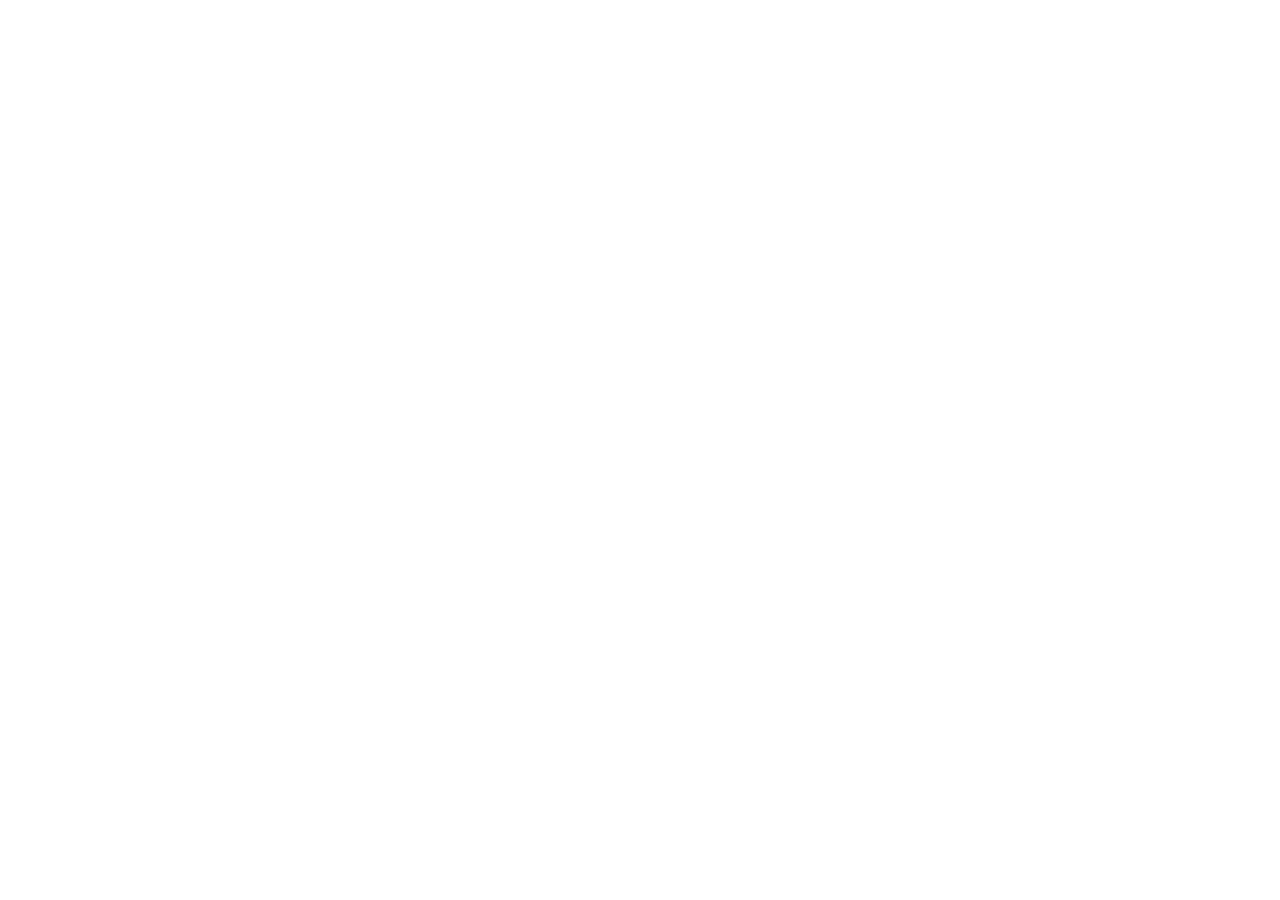
==== index.html @ f49e376a "added new project Abito" ====
<!DOCTYPE html>
<html lang="en">

<head>
    <meta charset="UTF-8">
    <meta name="viewport" content="width=device-width, initial-scale=1.0">
    <title>Abito</title>
</head>

<body>

</body>

</html>
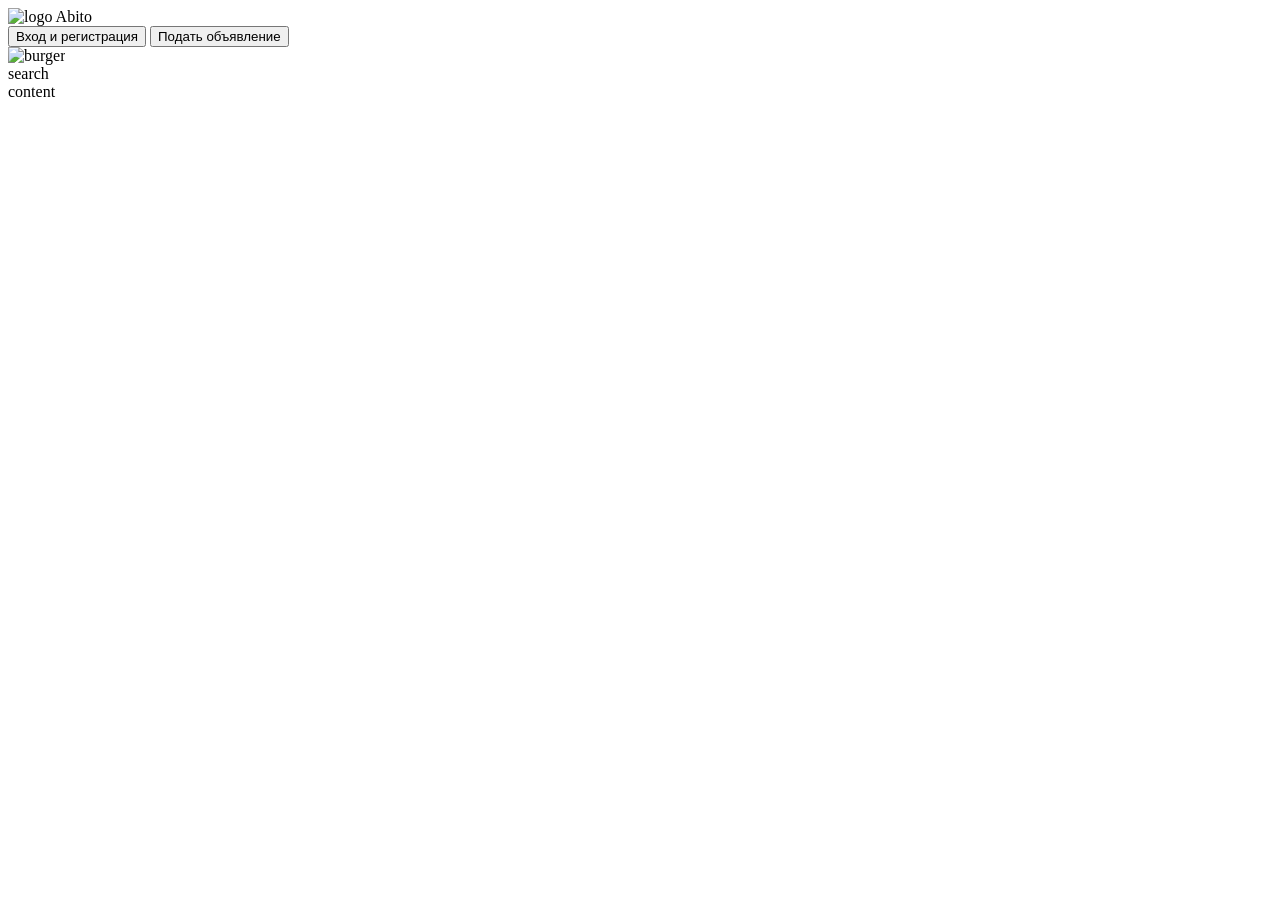
==== commit be35b148: "added new header div" ====
--- a/index.html
+++ b/index.html
@@ -4,11 +4,35 @@
 <head>
     <meta charset="UTF-8">
     <meta name="viewport" content="width=device-width, initial-scale=1.0">
+    <link rel="preconnect" href="https://fonts.googleapis.com">
+    <link rel="preconnect" href="https://fonts.gstatic.com" crossorigin>
+    <link href="https://fonts.googleapis.com/css2?family=Roboto:ital,wght@0,100..900;1,100..900&display=swap"
+        rel="stylesheet">
+    <link rel="stylesheet" href="./style.css">
     <title>Abito</title>
 </head>
 
 <body>
+    <header class="header">
+        <div class="container">
+            <div class="header-box">
+                <div class="header-logo">
+                    <img src="./images/logo.svg" alt="logo">
+                    <span>Abito</span>
+                </div>
+                <div class="header-controls">
+                    <button class="btn btn-outline">Вход и регистрация</button>
+                    <button class="btn btn-primary">Подать объявление</button>
+                </div>
 
+                <div class="header-burger">
+                    <img src="./images/burger.svg" alt="burger">
+                </div>
+            </div>
+        </div>
+    </header>
+    <div class="search">search</div>
+    <main class="content">content</main>
 </body>
 
 </html>
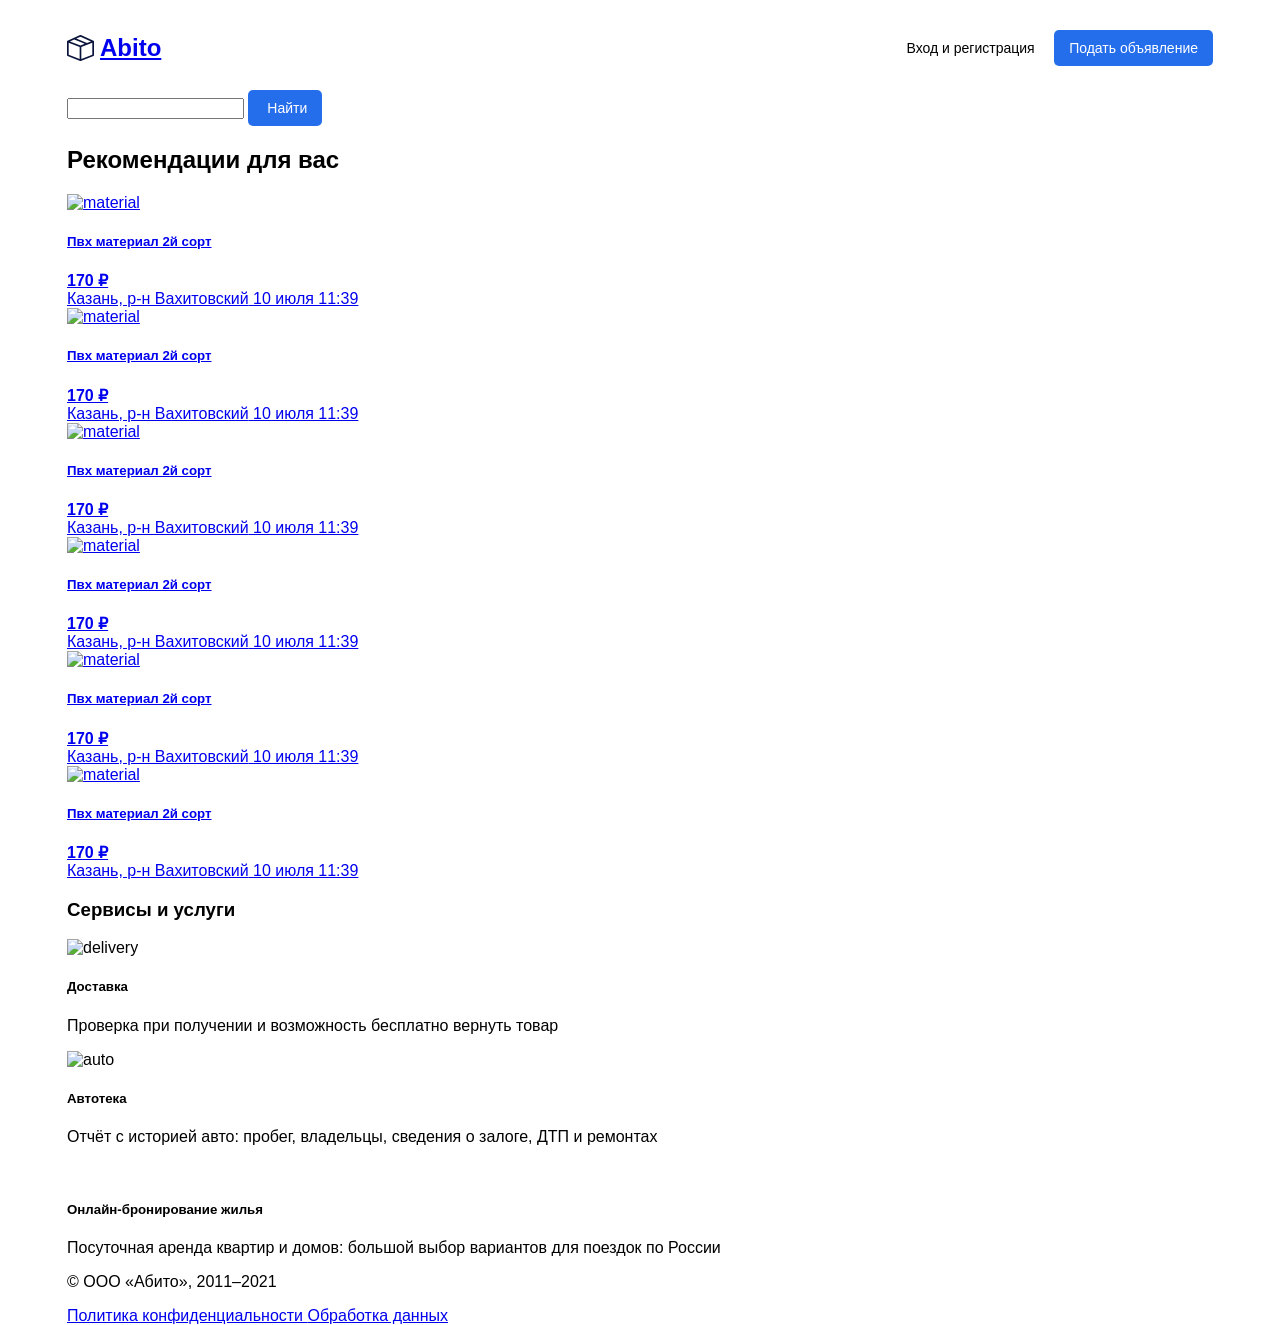
==== commit 54c42259: "added new item" ====
--- a/index.html
+++ b/index.html
@@ -16,10 +16,10 @@
     <header class="header">
         <div class="container">
             <div class="header-box">
-                <div class="header-logo">
+                <a href="./index.html" class="header-logo">
                     <img src="./images/logo.svg" alt="logo">
                     <span>Abito</span>
-                </div>
+                </a>
                 <div class="header-controls">
                     <button class="btn btn-outline">Вход и регистрация</button>
                     <button class="btn btn-primary">Подать объявление</button>
@@ -31,8 +31,176 @@
             </div>
         </div>
     </header>
-    <div class="search">search</div>
-    <main class="content">content</main>
+
+    <main>
+        <section class="search">
+            <div class="container">
+                <div class="search-box">
+                    <input type="text">
+                    <button class="btn btn-primary search-btn">
+                        <img class="search-btn__icon" src="./images/search.svg" alt="">
+                        <span class="search-btn__text">Найти</span>
+                    </button>
+                </div>
+            </div>
+        </section>
+
+        <section class="content">
+            <div class="container">
+                <div class="content-box">
+                    <div class="content-main">
+                        <h2 class="content-main__title">Рекомендации для вас</h2>
+
+                        <div class="content-main__list">
+                            <a href="./product.html" class="content-main__list-item">
+                                <div class="content-main__list-item--img">
+                                    <img src="./images/material.png" alt="material">
+                                </div>
+
+                                <h5 class="content-main__list-item--title">
+                                    Пвх материал 2й сорт
+                                </h5>
+
+                                <strong class="content-main__list-item--price">
+                                    170 ₽
+                                </strong>
+                                <div class="content-main__list-item--desc-box">
+                                    <span class="content-main__list-item--desc">Казань, р-н Вахитовский</span>
+                                    <span class="content-main__list-item--desc">10 июля 11:39</span>
+                                </div>
+                            </a>
+
+                            <a href="./product.html" class="content-main__list-item">
+                                <div class="content-main__list-item--img">
+                                    <img src="./images/material.png" alt="material">
+                                </div>
+
+                                <h5 class="content-main__list-item--title">
+                                    Пвх материал 2й сорт
+                                </h5>
+
+                                <strong class="content-main__list-item--price">
+                                    170 ₽
+                                </strong>
+                                <div class="content-main__list-item--desc-box">
+                                    <span class="content-main__list-item--desc">Казань, р-н Вахитовский</span>
+                                    <span class="content-main__list-item--desc">10 июля 11:39</span>
+                                </div>
+                            </a>
+
+                            <a href="./product.html" class="content-main__list-item">
+                                <div class="content-main__list-item--img">
+                                    <img src="./images/material.png" alt="material">
+                                </div>
+
+                                <h5 class="content-main__list-item--title">
+                                    Пвх материал 2й сорт
+                                </h5>
+
+                                <strong class="content-main__list-item--price">
+                                    170 ₽
+                                </strong>
+                                <div class="content-main__list-item--desc-box">
+                                    <span class="content-main__list-item--desc">Казань, р-н Вахитовский</span>
+                                    <span class="content-main__list-item--desc">10 июля 11:39</span>
+                                </div>
+                            </a>
+
+                            <a href="./product.html" class="content-main__list-item">
+                                <div class="content-main__list-item--img">
+                                    <img src="./images/material.png" alt="material">
+                                </div>
+
+                                <h5 class="content-main__list-item--title">
+                                    Пвх материал 2й сорт
+                                </h5>
+
+                                <strong class="content-main__list-item--price">
+                                    170 ₽
+                                </strong>
+                                <div class="content-main__list-item--desc-box">
+                                    <span class="content-main__list-item--desc">Казань, р-н Вахитовский</span>
+                                    <span class="content-main__list-item--desc">10 июля 11:39</span>
+                                </div>
+                            </a>
+
+                            <a href="./product.html" class="content-main__list-item">
+                                <div class="content-main__list-item--img">
+                                    <img src="./images/material.png" alt="material">
+                                </div>
+
+                                <h5 class="content-main__list-item--title">
+                                    Пвх материал 2й сорт
+                                </h5>
+
+                                <strong class="content-main__list-item--price">
+                                    170 ₽
+                                </strong>
+                                <div class="content-main__list-item--desc-box">
+                                    <span class="content-main__list-item--desc">Казань, р-н Вахитовский</span>
+                                    <span class="content-main__list-item--desc">10 июля 11:39</span>
+                                </div>
+                            </a>
+
+                            <a href="./product.html" class="content-main__list-item">
+                                <div class="content-main__list-item--img">
+                                    <img src="./images/material.png" alt="material">
+                                </div>
+
+                                <h5 class="content-main__list-item--title">
+                                    Пвх материал 2й сорт
+                                </h5>
+
+                                <strong class="content-main__list-item--price">
+                                    170 ₽
+                                </strong>
+                                <div class="content-main__list-item--desc-box">
+                                    <span class="content-main__list-item--desc">Казань, р-н Вахитовский</span>
+                                    <span class="content-main__list-item--desc">10 июля 11:39</span>
+                                </div>
+                            </a>
+                        </div>
+                    </div>
+                    <div class="content-side">
+                        <h3 class="content-side__title">Сервисы и услуги</h3>
+                        <div class="content-side__box">
+                            <div class="content-side__list">
+                                <div class="content-side-item">
+                                    <img class="content-side-item--img" src="./images/delivery.svg" alt="delivery">
+                                    <h5 class="content-side-item--title">Доставка</h5>
+                                    <p class="content-side-item--text">Проверка при получении и возможность бесплатно
+                                        вернуть товар</p>
+                                </div>
+                                <div class="content-side-item">
+                                    <img class="content-side-item--img" src="./images/car.svg" alt="auto">
+                                    <h5 class="content-side-item--title">Автотека</h5>
+                                    <p class="content-side-item--text">Отчёт с историей авто: пробег, владельцы,
+                                        сведения о залоге, ДТП и ремонтах</p>
+                                </div>
+                                <div class="content-side-item">
+                                    <img class="content-side-item--img" src="./images/homelove.svg" alt="">
+                                    <h5 class="content-side-item--title">Онлайн-бронирование жилья</h5>
+                                    <p class="content-side-item--text">Посуточная аренда квартир и домов: большой выбор
+                                        вариантов для поездок по России</p>
+                                </div>
+                            </div>
+                            <div class="content-side__footer">
+                                <p class="content-side__footer--item">
+                                    © ООО «Абито», 2011–2021
+                                </p>
+                                <a href="#" class="content-side__footer--item">
+                                    Политика конфиденциальности
+                                </a>
+                                <a href="#" class="content-side__footer--item">
+                                    Обработка данных
+                                </a>
+                            </div>
+                        </div>
+                    </div>
+                </div>
+            </div>
+        </section>
+    </main>
 </body>
 
 </html>
--- a/style.css
+++ b/style.css
@@ -0,0 +1,97 @@
+html {
+    box-sizing: border-box;
+}
+
+*,
+::after,
+::before {
+    box-sizing: inherit;
+}
+
+body {
+    margin: 0;
+    font-family: 'Roboto', sans-serif;
+}
+
+.container {
+    width: 100%;
+    max-width: 1170px;
+    padding: 0 12px;
+    margin: 0 auto;
+}
+
+.btn {
+    line-height: 16px;
+    font-size: 14px;
+    font-weight: 400;
+    padding: 10px 15px;
+    border-radius: 5px;
+    border: none;
+    cursor: pointer;
+}
+
+.btn-outline {
+    background-color: transparent;
+}
+
+.btn-primary {
+    background-color: rgba(37, 110, 235, 1);
+    color: rgba(255, 255, 255, 1);
+}
+
+.header {
+    padding-top: 30px;
+    padding-bottom: 24px;
+}
+
+.header-box {
+    display: flex;
+    justify-content: space-between;
+    align-items: center;
+}
+
+.header-logo {
+    display: flex;
+    justify-content: flex-start;
+    align-items: center;
+}
+
+.header-logo span {
+    line-height: 28px;
+    font-size: 24px;
+    font-weight: 700;
+    margin-left: 6px;
+}
+
+.header-burger {
+    width: 30px;
+    height: 19px;
+    display: none;
+}
+
+
+@media(max-width: 1200px) {
+    .container {
+        max-width: 930px;
+    }
+}
+
+@media(max-width: 991px) {
+    .container {
+        max-width: 730px;
+    }
+}
+
+@media(max-width: 786px) {
+    .container {
+        max-width: 100%;
+    }
+
+    .header-burger {
+        display: block;
+    }
+
+    .header-controls {
+        display: none;
+    }
+}
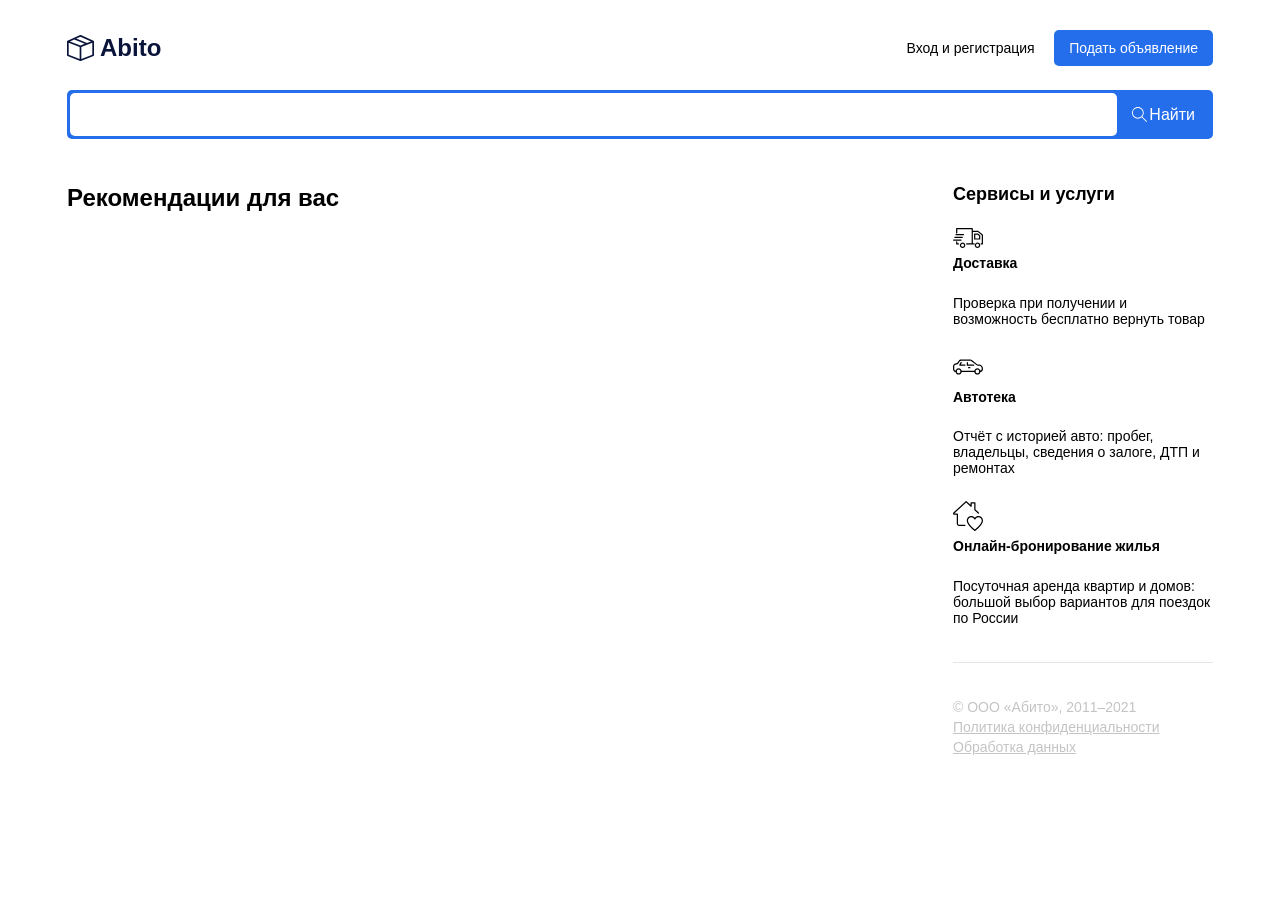
==== commit 4d11678a: "added script.js and swap content in array" ====
--- a/index.html
+++ b/index.html
@@ -9,6 +9,7 @@
     <link href="https://fonts.googleapis.com/css2?family=Roboto:ital,wght@0,100..900;1,100..900&display=swap"
         rel="stylesheet">
     <link rel="stylesheet" href="./style.css">
+    <script src="./script.js" defer></script>
     <title>Abito</title>
 </head>
 
@@ -52,113 +53,6 @@
                         <h2 class="content-main__title">Рекомендации для вас</h2>
 
                         <div class="content-main__list">
-                            <a href="./product.html" class="content-main__list-item">
-                                <div class="content-main__list-item--img">
-                                    <img src="./images/material.png" alt="material">
-                                </div>
-
-                                <h5 class="content-main__list-item--title">
-                                    Пвх материал 2й сорт
-                                </h5>
-
-                                <strong class="content-main__list-item--price">
-                                    170 ₽
-                                </strong>
-                                <div class="content-main__list-item--desc-box">
-                                    <span class="content-main__list-item--desc">Казань, р-н Вахитовский</span>
-                                    <span class="content-main__list-item--desc">10 июля 11:39</span>
-                                </div>
-                            </a>
-
-                            <a href="./product.html" class="content-main__list-item">
-                                <div class="content-main__list-item--img">
-                                    <img src="./images/material.png" alt="material">
-                                </div>
-
-                                <h5 class="content-main__list-item--title">
-                                    Пвх материал 2й сорт
-                                </h5>
-
-                                <strong class="content-main__list-item--price">
-                                    170 ₽
-                                </strong>
-                                <div class="content-main__list-item--desc-box">
-                                    <span class="content-main__list-item--desc">Казань, р-н Вахитовский</span>
-                                    <span class="content-main__list-item--desc">10 июля 11:39</span>
-                                </div>
-                            </a>
-
-                            <a href="./product.html" class="content-main__list-item">
-                                <div class="content-main__list-item--img">
-                                    <img src="./images/material.png" alt="material">
-                                </div>
-
-                                <h5 class="content-main__list-item--title">
-                                    Пвх материал 2й сорт
-                                </h5>
-
-                                <strong class="content-main__list-item--price">
-                                    170 ₽
-                                </strong>
-                                <div class="content-main__list-item--desc-box">
-                                    <span class="content-main__list-item--desc">Казань, р-н Вахитовский</span>
-                                    <span class="content-main__list-item--desc">10 июля 11:39</span>
-                                </div>
-                            </a>
-
-                            <a href="./product.html" class="content-main__list-item">
-                                <div class="content-main__list-item--img">
-                                    <img src="./images/material.png" alt="material">
-                                </div>
-
-                                <h5 class="content-main__list-item--title">
-                                    Пвх материал 2й сорт
-                                </h5>
-
-                                <strong class="content-main__list-item--price">
-                                    170 ₽
-                                </strong>
-                                <div class="content-main__list-item--desc-box">
-                                    <span class="content-main__list-item--desc">Казань, р-н Вахитовский</span>
-                                    <span class="content-main__list-item--desc">10 июля 11:39</span>
-                                </div>
-                            </a>
-
-                            <a href="./product.html" class="content-main__list-item">
-                                <div class="content-main__list-item--img">
-                                    <img src="./images/material.png" alt="material">
-                                </div>
-
-                                <h5 class="content-main__list-item--title">
-                                    Пвх материал 2й сорт
-                                </h5>
-
-                                <strong class="content-main__list-item--price">
-                                    170 ₽
-                                </strong>
-                                <div class="content-main__list-item--desc-box">
-                                    <span class="content-main__list-item--desc">Казань, р-н Вахитовский</span>
-                                    <span class="content-main__list-item--desc">10 июля 11:39</span>
-                                </div>
-                            </a>
-
-                            <a href="./product.html" class="content-main__list-item">
-                                <div class="content-main__list-item--img">
-                                    <img src="./images/material.png" alt="material">
-                                </div>
-
-                                <h5 class="content-main__list-item--title">
-                                    Пвх материал 2й сорт
-                                </h5>
-
-                                <strong class="content-main__list-item--price">
-                                    170 ₽
-                                </strong>
-                                <div class="content-main__list-item--desc-box">
-                                    <span class="content-main__list-item--desc">Казань, р-н Вахитовский</span>
-                                    <span class="content-main__list-item--desc">10 июля 11:39</span>
-                                </div>
-                            </a>
                         </div>
                     </div>
                     <div class="content-side">
--- a/style.css
+++ b/style.css
@@ -54,6 +54,7 @@
     display: flex;
     justify-content: flex-start;
     align-items: center;
+    text-decoration: none;
 }
 
 .header-logo span {
@@ -61,6 +62,8 @@
     font-size: 24px;
     font-weight: 700;
     margin-left: 6px;
+    color: rgb(10, 20, 58);
+
 }
 
 .header-burger {
@@ -69,17 +72,257 @@
     display: none;
 }
 
+.search {
+    margin-bottom: 45px;
+}
+
+.search-box {
+    width: 100%;
+    border-radius: 5px;
+    background-color: rgba(37, 110, 235);
+    padding: 3px;
+    display: flex;
+    align-items: center;
+    justify-content: flex-start;
+    min-width: 0;
+
+}
+
+.search-box input {
+    flex-grow: 1;
+    padding: 14px 22px;
+    border-radius: 5px;
+    outline: none;
+    border: none;
+}
+
+.search-btn {
+    display: flex;
+    align-items: center;
+}
+
+.search-btn .search-btn__icon {
+    width: 15px;
+    height: 15px;
+}
+
+.search-btn .search-btn__text {
+    margin-left: 2px;
+    font-size: 16px;
+    line-height: 19px;
+}
+
+.content {
+    padding-bottom: 50px;
+}
+
+.content-box {
+    display: flex;
+    justify-content: space-between;
+    align-items: flex-start;
+    gap: 30px;
+}
+
+.content-main {
+    flex-grow: 1;
+}
+
+.content-side {
+    width: 260px;
+    min-width: 260px;
+}
+
+.content-main__title {
+    font-size: 24px;
+    line-height: 28px;
+    margin-top: 0;
+    margin-bottom: 25px;
+}
+
+.content-main__list {
+    display: flex;
+    justify-content: space-between;
+    flex-wrap: wrap;
+    row-gap: 30px;
+
+}
+
+.content-main__list-item {
+    width: calc((100% - 60px) / 3);
+    display: flex;
+    flex-direction: column;
+    align-items: flex-start;
+    border-radius: 10px;
+    overflow: hidden;
+    text-decoration: none;
+
+}
+
+.content-main__list-item--img {
+    width: 100%;
+    display: flex;
+}
+
+.content-main__list-item--img img {
+    width: 100%;
+}
+
+.content-main__list-item--title {
+    margin-top: 15px;
+    margin-bottom: 5;
+    font-size: 16px;
+    line-height: 19px;
+    color: #000;
+}
+
+.content-main__list-item:hover .content-main__list-item--title {
+    color: rgba(37, 110, 235);
+}
+
+
+.content-main__list-item--price {
+    font-size: 16px;
+    line-height: 19px;
+    margin-bottom: 10px;
+    color: #000;
+}
+
+.content-main__list-item--desc-box {
+    display: flex;
+    flex-direction: column;
+    row-gap: 4px;
+}
+
+.content-main__list-item--desc {
+    font-size: 14px;
+    line-height: 16px;
+    color: rgb(196, 196, 196);
+}
+
+
+.content-side__title {
+    font-size: 18px;
+    line-height: 21px;
+    margin-top: 0;
+    margin-bottom: 23px;
+}
+
+.content-side__list {
+    display: flex;
+    flex-direction: column;
+    justify-content: space-between;
+    height: 100%;
+    row-gap: 25px;
+    border-bottom: 1px solid rgb(229, 229, 229);
+    padding-bottom: 36px;
+    margin-bottom: 36px;
+}
+
+.content-side-item {
+    display: flex;
+    flex-direction: column;
+    align-items: flex-start;
+}
+
+.content-side-item--title {
+    margin-top: 7px;
+    margin-bottom: 5;
+    font-size: 14px;
+    line-height: 16px;
+}
+
+.content-side-item--text {
+    font-size: 14px;
+    line-height: 16px;
+    margin: 0;
+}
+
+.content-side__footer {
+    display: flex;
+    flex-direction: column;
+    gap: 4px;
+}
+
+.content-side__footer--item {
+    color: rgb(196, 196, 196);
+    margin: 0;
+    font-size: 14px;
+    line-height: 16px;
+}
+
+.content-product {
+    display: flex;
+    flex-grow: 1;
+    gap: 30px;
+}
+
+.content-product__left {
+    flex-basis: 50%;
+}
+
+.content-product__right {
+    flex-basis: 50%;
+}
+
+.content-product__title,
+.content-product__price {
+    font-size: 24px;
+    line-height: 28px;
+    margin-top: 0;
+    margin-bottom: 25px;
+}
+
+.content-product__img {
+    width: 100%;
+}
+
+.content-product__text {
+    font-size: 14px;
+    line-height: 20px;
+}
 
 @media(max-width: 1200px) {
     .container {
         max-width: 930px;
     }
+
+    .content-main__list-item {
+        width: calc((100% - 30px) / 2)
+    }
 }
 
 @media(max-width: 991px) {
     .container {
         max-width: 730px;
     }
+
+    .content-box {
+        flex-direction: column;
+    }
+
+    .content-main {
+        width: 100%;
+    }
+
+    .content-side {
+        width: 100%;
+        min-width: none;
+    }
+
+    .content-product {
+        flex-direction: column;
+        width: 100%;
+    }
+
+    .content-product__left {
+        flex-basis: 100%;
+        width: 100%;
+    }
+
+    .content-product__right {
+        flex-basis: 100%;
+        width: 100%;
+    }
 }
 
 @media(max-width: 786px) {
@@ -94,4 +337,14 @@
     .header-controls {
         display: none;
     }
+
+    .search-btn .search-btn__text {
+        display: none;
+    }
+}
+
+@media(max-width:480px) {
+    .content-main__list-item {
+        width: 100%;
+    }
 }
